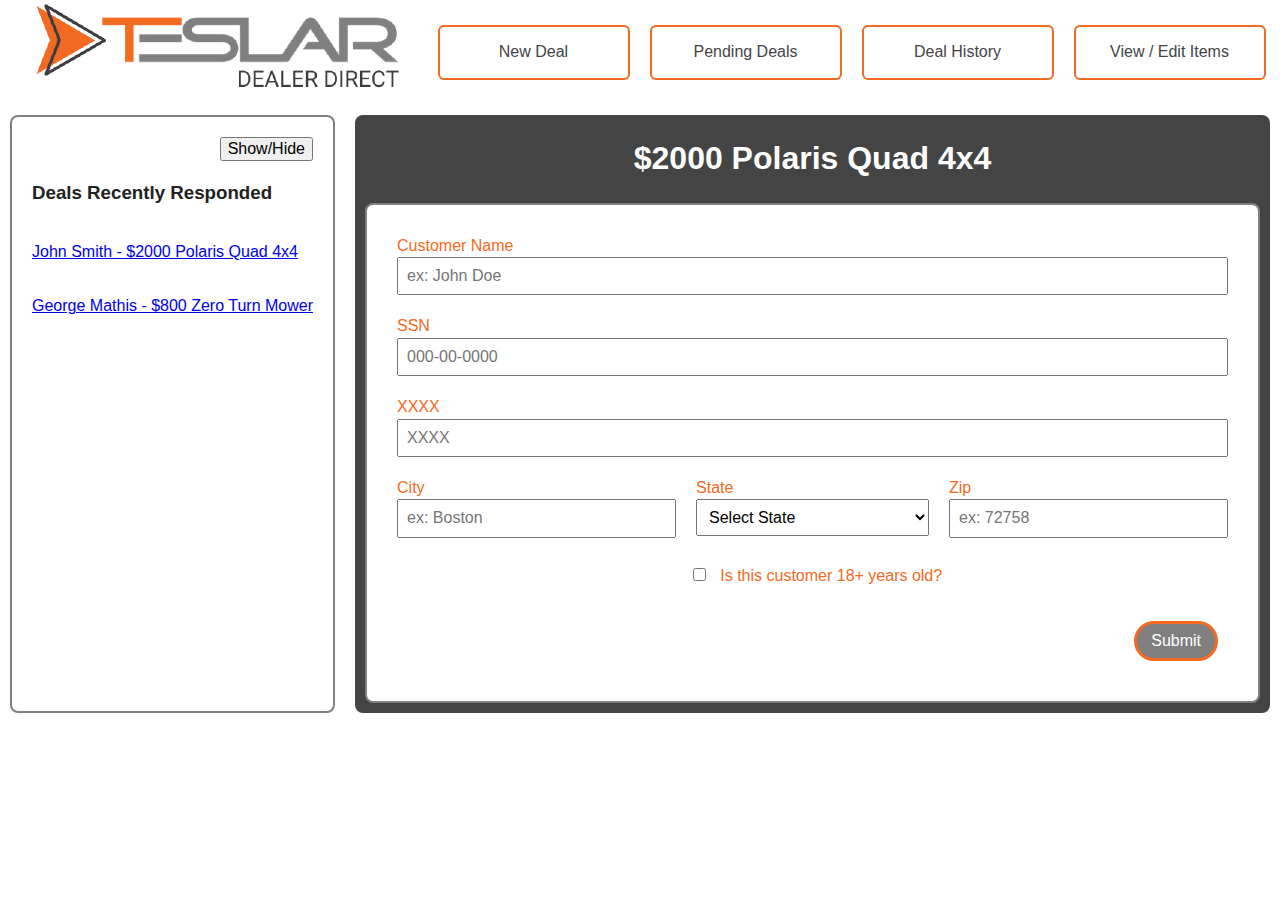
==== customer-info.html @ 68aab831 "First Commit" ====
<!doctype html>
<html class="no-js" lang="">

<head>
  <meta charset="utf-8">
  <title>Customer Info</title>
  <meta name="description" content="">
 <meta content="width=device-width, initial-scale=1" name="viewport" />
  <link rel="icon" href="favicon.ico" type="image/x-icon">
  <link rel="stylesheet" href="css/normalize.css">
  <link rel="stylesheet" href="css/main.css">
  <link rel="stylesheet" href="css/styles.css">

  <meta name="theme-color" content="#fafafa">
</head>

<body>
  <div class="top-bar">
    <img src="./img/teslar-logo.png">
    <div>
      <nav>
        <li><a href="#">New Deal</a></li>
        <li><a href="#">Pending Deals</a></li>
        <li><a href="#">Deal History</a></li>
        <li><a href="#">View / Edit Items</a></li>
      </nav>
    </div>
  </div>

<div class="page-container">

  <div id="recent-deals" class="container recentDeals">
    <button onclick="hideFunction()" class="show-hide">Show/Hide</button>
    <h3>Deals Recently Responded</h3>
    <p><a href="#">John Smith - $2000 Polaris Quad 4x4</a></p>
    <p><a href="#">George Mathis - $800 Zero Turn Mower</a></p>
  </div>

<div class="new-deal-container">
<h1>$2000 Polaris Quad 4x4</h1>

  <div class="container">
    <form action="start-deal.html" method="GET">
      <div class="field-label-container label-top">
        <label for="customer-name">Customer Name</label>
        <input id="customer-name" type="text" name="Customer Name" placeholder="ex: John Doe" required>
      </div>
      <div class="field-label-container label-top">
        <label for="item-name">SSN</label>
        <input id="item-name" type="text" name="Item Name" placeholder="000-00-0000" required>
      </div>
      <div class="field-label-container label-top">
        <label for="item-value">XXXX</label>
        <input id="item-value" type="text" name="Item Value" placeholder="XXXX" required>
      </div>

      <div class="form-row">
      <div class="field-label-container label-top">
        <label for="city">City</label>
        <input id="city" type="text" name="City" placeholder="ex: Boston" required>
      </div>
      <div class="field-label-container label-top">
        <label for="state">State</label>
        <select id="state" required>
            <option  value="" selected disabled>Select State</option>
          	<option value="AL">Alabama</option>
          	<option value="AK">Alaska</option>
          	<option value="AZ">Arizona</option>
          	<option value="AR">Arkansas</option>
          	<option value="CA">California</option>
          	<option value="CO">Colorado</option>
          	<option value="CT">Connecticut</option>
          	<option value="DE">Delaware</option>
          	<option value="DC">District Of Columbia</option>
          	<option value="FL">Florida</option>
          	<option value="GA">Georgia</option>
          	<option value="HI">Hawaii</option>
          	<option value="ID">Idaho</option>
          	<option value="IL">Illinois</option>
          	<option value="IN">Indiana</option>
          	<option value="IA">Iowa</option>
          	<option value="KS">Kansas</option>
          	<option value="KY">Kentucky</option>
          	<option value="LA">Louisiana</option>
          	<option value="ME">Maine</option>
          	<option value="MD">Maryland</option>
          	<option value="MA">Massachusetts</option>
          	<option value="MI">Michigan</option>
          	<option value="MN">Minnesota</option>
          	<option value="MS">Mississippi</option>
          	<option value="MO">Missouri</option>
          	<option value="MT">Montana</option>
          	<option value="NE">Nebraska</option>
          	<option value="NV">Nevada</option>
          	<option value="NH">New Hampshire</option>
          	<option value="NJ">New Jersey</option>
          	<option value="NM">New Mexico</option>
          	<option value="NY">New York</option>
          	<option value="NC">North Carolina</option>
          	<option value="ND">North Dakota</option>
          	<option value="OH">Ohio</option>
          	<option value="OK">Oklahoma</option>
          	<option value="OR">Oregon</option>
          	<option value="PA">Pennsylvania</option>
          	<option value="RI">Rhode Island</option>
          	<option value="SC">South Carolina</option>
          	<option value="SD">South Dakota</option>
          	<option value="TN">Tennessee</option>
          	<option value="TX">Texas</option>
          	<option value="UT">Utah</option>
          	<option value="VT">Vermont</option>
          	<option value="VA">Virginia</option>
          	<option value="WA">Washington</option>
          	<option value="WV">West Virginia</option>
          	<option value="WI">Wisconsin</option>
          	<option value="WY">Wyoming</option>
          </select>
      </div>
      <div class="field-label-container label-top">
        <label for="item-value">Zip</label>
        <input id="item-value" type="text" name="Item Value" placeholder="ex: 72758" required>
      </div>
      </div>

      <div class="field-label-container label-top">
        <span class="center-input"><input class="checkbox" type="checkbox" id="verify-age" name="verify-age" value="Yes" required>
        <label for="verify-age">Is this customer 18+ years old?</label></span>
      </div>
      <button class="orange-form-button btn-right" type="submit"><span class="button-text">Submit</span></button>
    </form>

  </div>

</div>

</div>

  <script src="js/vendor/modernizr-3.11.2.min.js"></script>
  <script src="js/plugins.js"></script>
  <script src="js/main.js"></script>


</body>

</html>
---- css/main.css ----
/*! HTML5 Boilerplate v8.0.0 | MIT License | https://html5boilerplate.com/ */

/* main.css 2.1.0 | MIT License | https://github.com/h5bp/main.css#readme */
/*
 * What follows is the result of much research on cross-browser styling.
 * Credit left inline and big thanks to Nicolas Gallagher, Jonathan Neal,
 * Kroc Camen, and the H5BP dev community and team.
 */

/* ==========================================================================
   Base styles: opinionated defaults
   ========================================================================== */

html {
  color: #222;
  font-size: 1em;
  line-height: 1.4;
}

/*
 * Remove text-shadow in selection highlight:
 * https://twitter.com/miketaylr/status/12228805301
 *
 * Vendor-prefixed and regular ::selection selectors cannot be combined:
 * https://stackoverflow.com/a/16982510/7133471
 *
 * Customize the background color to match your design.
 */

::-moz-selection {
  background: #b3d4fc;
  text-shadow: none;
}

::selection {
  background: #b3d4fc;
  text-shadow: none;
}

/*
 * A better looking default horizontal rule
 */

hr {
  display: block;
  height: 1px;
  border: 0;
  border-top: 1px solid #ccc;
  margin: 1em 0;
  padding: 0;
}

/*
 * Remove the gap between audio, canvas, iframes,
 * images, videos and the bottom of their containers:
 * https://github.com/h5bp/html5-boilerplate/issues/440
 */

audio,
canvas,
iframe,
img,
svg,
video {
  vertical-align: middle;
}

/*
 * Remove default fieldset styles.
 */

fieldset {
  border: 0;
  margin: 0;
  padding: 0;
}

/*
 * Allow only vertical resizing of textareas.
 */

textarea {
  resize: vertical;
}

/* ==========================================================================
   Author's custom styles
   ========================================================================== */

/* ==========================================================================
   Helper classes
   ========================================================================== */

/*
 * Hide visually and from screen readers
 */

.hidden,
[hidden] {
  display: none !important;
}

/*
 * Hide only visually, but have it available for screen readers:
 * https://snook.ca/archives/html_and_css/hiding-content-for-accessibility
 *
 * 1. For long content, line feeds are not interpreted as spaces and small width
 *    causes content to wrap 1 word per line:
 *    https://medium.com/@jessebeach/beware-smushed-off-screen-accessible-text-5952a4c2cbfe
 */

.sr-only {
  border: 0;
  clip: rect(0, 0, 0, 0);
  height: 1px;
  margin: -1px;
  overflow: hidden;
  padding: 0;
  position: absolute;
  white-space: nowrap;
  width: 1px;
  /* 1 */
}

/*
 * Extends the .sr-only class to allow the element
 * to be focusable when navigated to via the keyboard:
 * https://www.drupal.org/node/897638
 */

.sr-only.focusable:active,
.sr-only.focusable:focus {
  clip: auto;
  height: auto;
  margin: 0;
  overflow: visible;
  position: static;
  white-space: inherit;
  width: auto;
}

/*
 * Hide visually and from screen readers, but maintain layout
 */

.invisible {
  visibility: hidden;
}

/*
 * Clearfix: contain floats
 *
 * For modern browsers
 * 1. The space content is one way to avoid an Opera bug when the
 *    `contenteditable` attribute is included anywhere else in the document.
 *    Otherwise it causes space to appear at the top and bottom of elements
 *    that receive the `clearfix` class.
 * 2. The use of `table` rather than `block` is only necessary if using
 *    `:before` to contain the top-margins of child elements.
 */

.clearfix::before,
.clearfix::after {
  content: " ";
  display: table;
}

.clearfix::after {
  clear: both;
}

/* ==========================================================================
   EXAMPLE Media Queries for Responsive Design.
   These examples override the primary ('mobile first') styles.
   Modify as content requires.
   ========================================================================== */

@media only screen and (min-width: 35em) {
  /* Style adjustments for viewports that meet the condition */
}

@media print,
  (-webkit-min-device-pixel-ratio: 1.25),
  (min-resolution: 1.25dppx),
  (min-resolution: 120dpi) {
  /* Style adjustments for high resolution devices */
}

/* ==========================================================================
   Print styles.
   Inlined to avoid the additional HTTP request:
   https://www.phpied.com/delay-loading-your-print-css/
   ========================================================================== */

@media print {
  *,
  *::before,
  *::after {
    background: #fff !important;
    color: #000 !important;
    /* Black prints faster */
    box-shadow: none !important;
    text-shadow: none !important;
  }

  a,
  a:visited {
    text-decoration: underline;
  }

  a[href]::after {
    content: " (" attr(href) ")";
  }

  abbr[title]::after {
    content: " (" attr(title) ")";
  }

  /*
   * Don't show links that are fragment identifiers,
   * or use the `javascript:` pseudo protocol
   */
  a[href^="#"]::after,
  a[href^="javascript:"]::after {
    content: "";
  }

  pre {
    white-space: pre-wrap !important;
  }

  pre,
  blockquote {
    border: 1px solid #999;
    page-break-inside: avoid;
  }

  /*
   * Printing Tables:
   * https://web.archive.org/web/20180815150934/http://css-discuss.incutio.com/wiki/Printing_Tables
   */
  thead {
    display: table-header-group;
  }

  tr,
  img {
    page-break-inside: avoid;
  }

  p,
  h2,
  h3 {
    orphans: 3;
    widows: 3;
  }

  h2,
  h3 {
    page-break-after: avoid;
  }
}
---- css/styles.css ----
*{font-family: sans-serif;}

/*********************
Container and layout styles
*********************/

.form-container {
  width: 90%;
  max-width: 600px;
  margin: 1rem auto;
  padding: 20px;
  display: flex;
  flex-direction: column;
}

form {
  display: flex;
  flex-direction: column;
}

.container {
  border: 2px solid grey;
  border-radius: 8px;
  padding: 20px;
  margin: 10px;
  display: flex;
  flex-direction: column;
  background-color: #fff;
}

.recentDeals {
  order: 3;
  max-height: 800px;
  transition: max-height 0.2s ease-out;
}

.new-deal-container {
  background-color: #444;
  border-radius: 8px;
  margin: 10px;
  flex-grow: 1;
  max-width: 1000px;
}

.new-deal-container div {
  flex-grow: 1;
}

.flex-container {
  display: flex;
  flex-direction: column;
}

.new-deal-container h1{
  text-align: center;
  color: #fff;
}

.deal-card-title {
  display: inline-block;
}

.page-container {
  display: flex;
  flex-direction: column;
  justify-content: center;
}

/*********************
Top bar and menu styles
*********************/

.logo-img {
  align-self: center;
  max-width: 100%;
  margin: 10px;
}

.top-bar {
  display: flex;
  flex-direction: column;
  align-items: center;
  min-height: 100%;
  justify-content: center;
}

.top-bar  nav{
  display: flex;
  justify-content: space-around;
  flex-flow: row wrap;
  align-items: stretch;
}

.top-bar  nav li {
list-style-type: none;
}

.top-bar  nav li a{
  list-style-type: none;
  padding: 10px 20px;
  margin: 5px;
  border: 2px solid #f36a22;
  border-radius: 6px;
  color: #444;
  text-decoration-line: none;
  white-space:nowrap;
  display: block;
  min-width: 200px;
  text-align: center;
}

/*********************
Button styles
*********************/

.btn-center {
  align-self: center;
}

.btn-right {
  align-self: flex-end;
}

.button-text {
  text-align: center;
  margin-left: auto;
  margin-right: auto;
}

.show-hide {
  align-self: flex-end;
}

.hide {
  max-height: 18px;
  overflow: hidden;
  transition: max-height 0.2s ease-out;
}

.remove {
  float:right;
  display: inline-block;
  flex: none;
}

.orange-form-button {
  background: grey;
  color: #fff;
  border-radius: 20px;
  border: 3px solid #f36a22;
  padding: 8px 14px;
  margin: 20px;
  display: flex;
  width: 80%;
}

/*********************
Label and input styles
*********************/

.field-label-container {
  margin: 10px;
}

.field-label-container  label {
  color: #f36a22;
}

form input, form select {
  padding: 8px;
}

.checkbox {
  margin: 10px;
}

.currency-input {
    background-image: url("data:image/svg+xml;utf8,<svg xmlns='http://www.w3.org/2000/svg' version='1.1' height='16px' width='85px'><text x='2' y='14' fill='gray' font-size='18'>$</text></svg>");
    background-repeat: no-repeat;
}

.form-row {
  display: flex;
  flex-direction: column;
}

.center-input {
  align-self: center;
}

.right-input {
  display: flex;
  flex-direction: column;
}

.label-top {
  display: flex;
  flex-direction: column;
}

/*********************
MEDIA QUERRIES
*********************/

@media screen and (min-width: 800px) {
  .form-container {
    padding: 80px;
    border: 5px solid grey;
  }

  .orange-form-button {
    width: auto;
  }

  .flex-container {
    flex-direction: row;
  }

  .top-bar {
    flex-direction: row;
  }

  .page-container {
    flex-direction: row;
  }

  .recentDeals {
    order: 0;
  }

  .top-bar  nav li a{
    padding: 14px;
    margin: 10px;
    min-width: 160px;
  }

  .form-row {
    flex-direction: row;
  }

  .right-input {
    align-self: flex-end;
    display: block;
  }

}
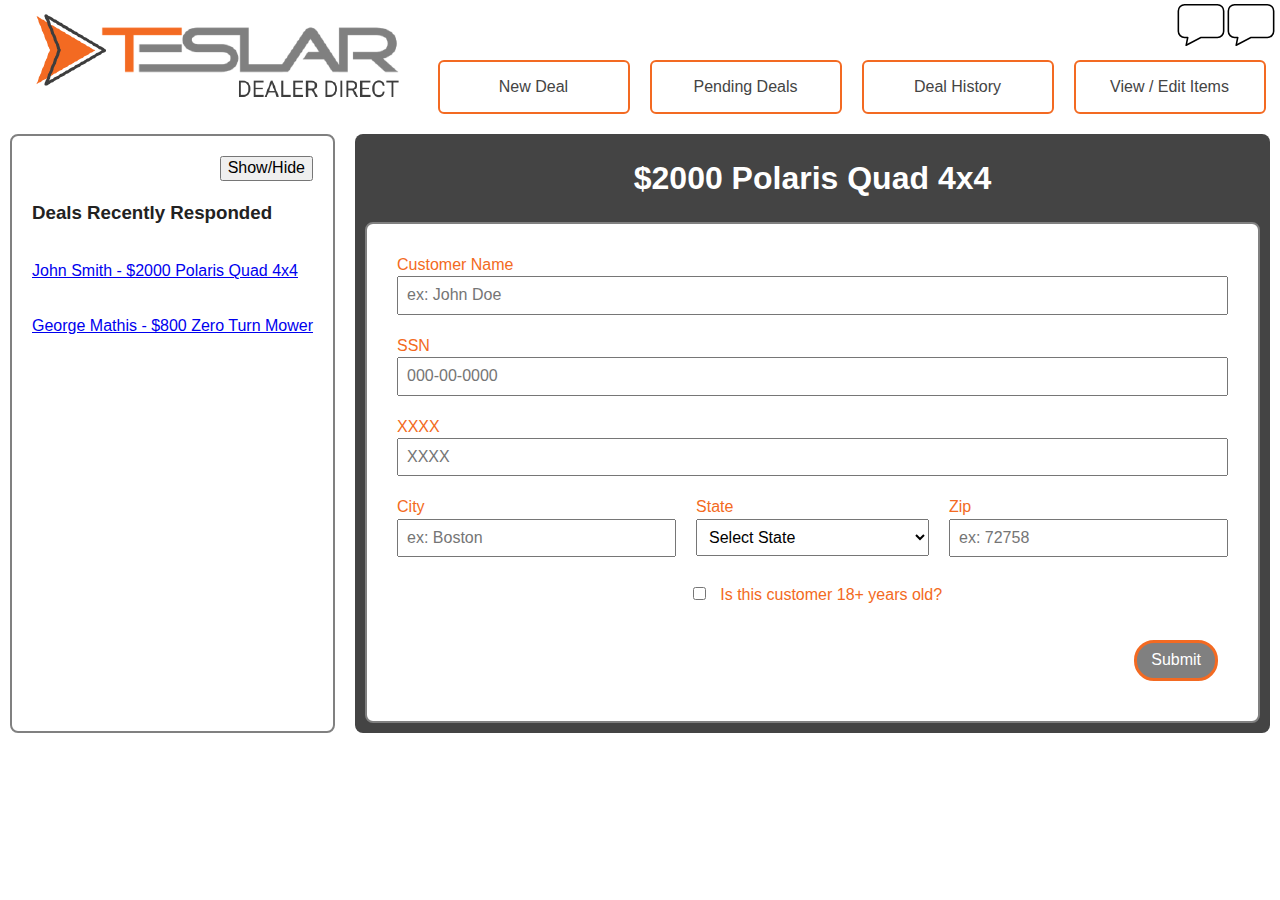
==== commit 32d49f36: "add text bubbles to cust info page" ====
--- a/customer-info.html
+++ b/customer-info.html
@@ -18,6 +18,10 @@
   <div class="top-bar">
     <img src="./img/teslar-logo.png">
     <div>
+      <div class="notifications">
+        <img class="chat-bubble" src="./img/chat-bubble.svg">
+        <img class="chat-bubble" src="./img/chat-bubble.svg">
+      </div>
       <nav>
         <li><a href="#">New Deal</a></li>
         <li><a href="#">Pending Deals</a></li>
@@ -47,7 +51,7 @@
       </div>
       <div class="field-label-container label-top">
         <label for="item-name">SSN</label>
-        <input id="item-name" type="text" name="Item Name" placeholder="000-00-0000" required>
+        <input id="item-name" type="number" name="Item Name" placeholder="000-00-0000" oninput="javascript: if (this.value.length > this.maxLength) this.value =this.value.slice(0, this.maxLength);" maxlength="9" required>
       </div>
       <div class="field-label-container label-top">
         <label for="item-value">XXXX</label>
@@ -118,7 +122,7 @@
       </div>
       <div class="field-label-container label-top">
         <label for="item-value">Zip</label>
-        <input id="item-value" type="text" name="Item Value" placeholder="ex: 72758" required>
+        <input id="item-value" type="number" name="Item Value" placeholder="ex: 72758"  oninput="javascript: if (this.value.length > this.maxLength) this.value =this.value.slice(0, this.maxLength);" maxlength="7" required>
       </div>
       </div>
 
--- a/css/styles.css
+++ b/css/styles.css
@@ -1,4 +1,18 @@
 *{font-family: sans-serif;}
+
+/*********************
+Remove arrows from number input
+*********************/
+
+input[type=number]::-webkit-inner-spin-button,
+input[type=number]::-webkit-outer-spin-button {
+    -webkit-appearance: none;
+    margin: 0;
+}
+
+input[type=number] {
+    -moz-appearance:textfield;
+}
 
 /*********************
 Container and layout styles
@@ -70,6 +84,15 @@
 Top bar and menu styles
 *********************/
 
+.chat-bubble {
+  max-width: 50px;
+}
+
+.notifications {
+  display: flex;
+  justify-content: center;
+}
+
 .logo-img {
   align-self: center;
   max-width: 100%;
@@ -95,7 +118,7 @@
 list-style-type: none;
 }
 
-.top-bar  nav li a{
+.top-bar  nav li a {
   list-style-type: none;
   padding: 10px 20px;
   margin: 5px;
@@ -243,4 +266,8 @@
     display: block;
   }
 
-}
+  .notifications {
+    justify-content: flex-end;
+  }
+
+}
